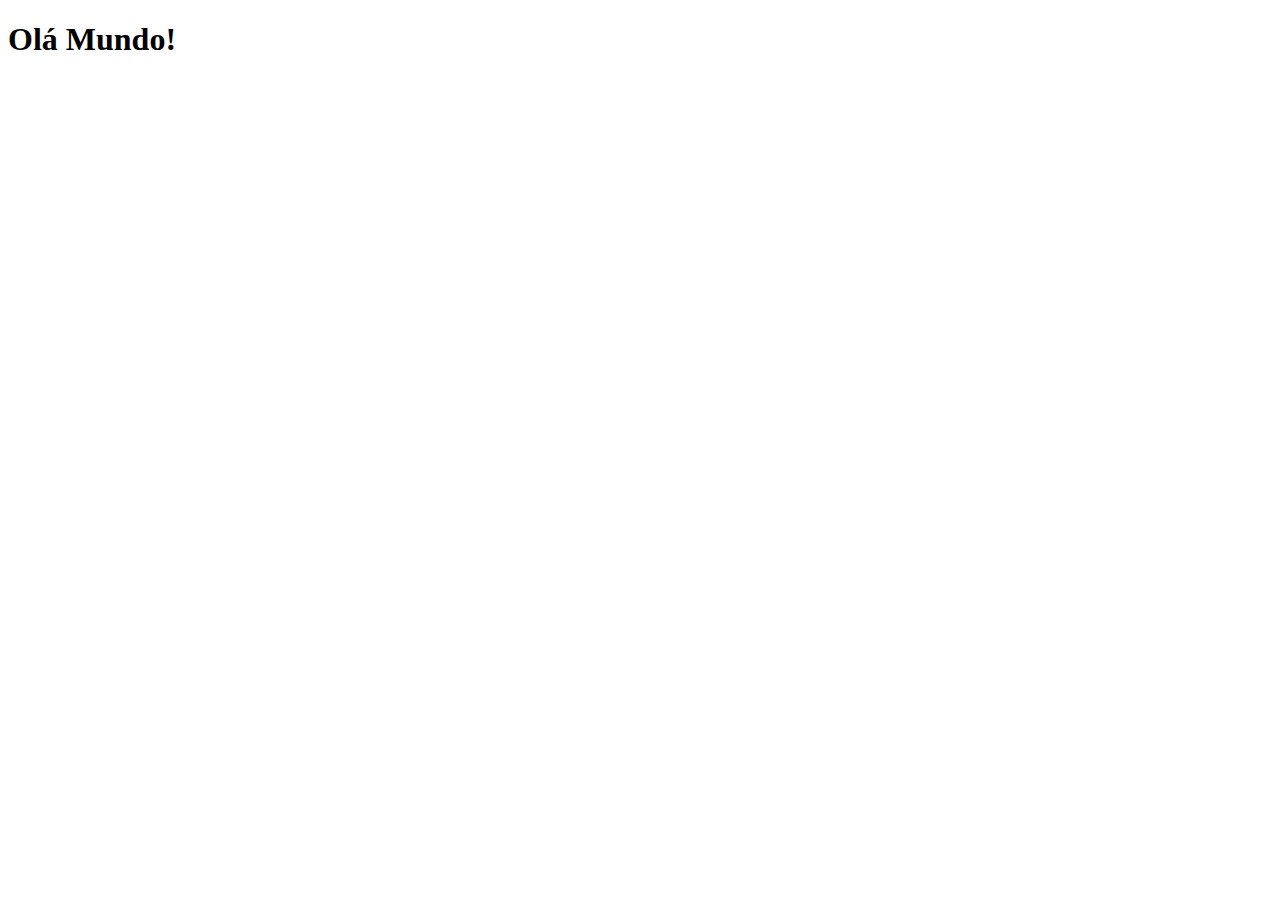
==== index.html @ c5da0bf8 "criei a página principal" ====
<!DOCTYPE html>
<html lang="pt-br">
<head>
    <meta charset="UTF-8">
    <meta name="viewport" content="width=device-width, initial-scale=1.0">
    <title>Projeto Redes Sociais</title>
    <link rel="shortcut icon" href="favicon.ico" type="image/x-icon">
</head>
<body>
    <h1>Olá Mundo!</h1>
</body>
</html>
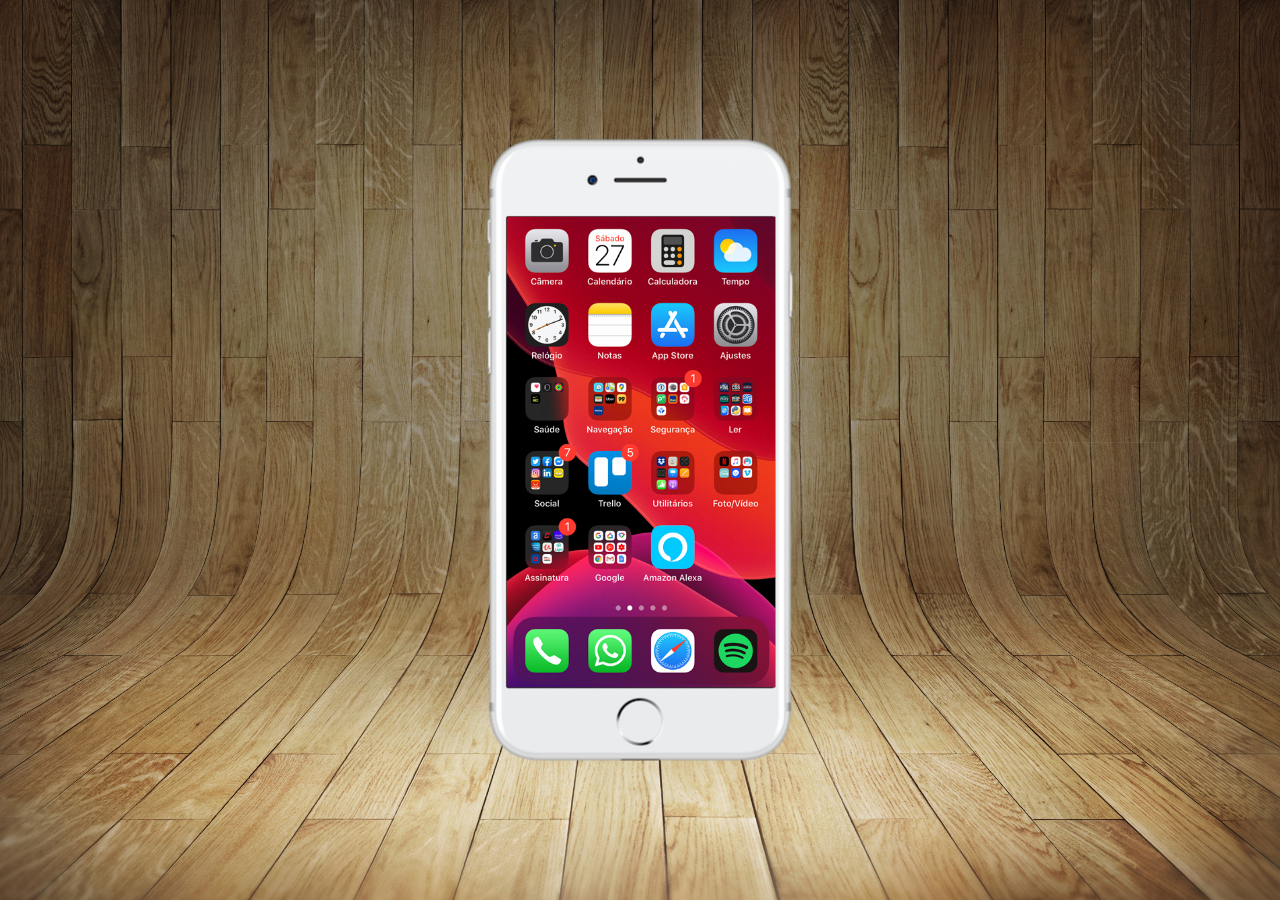
==== commit aed20aac: "criei a tela home" ====
--- a/index.html
+++ b/index.html
@@ -5,8 +5,16 @@
     <meta name="viewport" content="width=device-width, initial-scale=1.0">
     <title>Projeto Redes Sociais</title>
     <link rel="shortcut icon" href="favicon.ico" type="image/x-icon">
+    <link rel="stylesheet" href="estilos/style.css">
 </head>
 <body>
-    <h1>Olá Mundo!</h1>
+  <main>
+    <section id="telefone">
+        <iframe src="home.html" name="tela" id="tela" frameborder="0"></iframe>
+    </section>
+    <section id="redes-sociais">
+
+    </section>
+  </main>  
 </body>
 </html>--- a/estilos/style.css
+++ b/estilos/style.css
@@ -0,0 +1,45 @@
+@charset "UTF-8";
+
+* {
+    margin: 0;
+    padding: 0;
+    font-family: Arial, Helvetica, sans-serif;
+}
+
+html, body {
+    height: 100vh;
+    width: 100vw;
+    background-color: black;
+}
+
+body {
+    background: url('../imagens/fundo-madeira.jpg') no-repeat top center;
+    background-size: cover;
+    background-attachment: fixed;
+}
+
+main {
+    position: relative;
+    height: 100vh;
+    
+}
+
+section#telefone {
+    position: absolute;
+    top: 50%;
+    left: 50%;
+    transform: translate(-50%, -50%);
+
+    height: 627px;
+    width: 311px;
+    background: url("../imagens/frame-iphone.png") no-repeat;
+
+}
+
+iframe#tela {
+    position: relative;
+    top: 80px;
+    left: 22px;
+    height: 471px;
+    width: 269px;
+}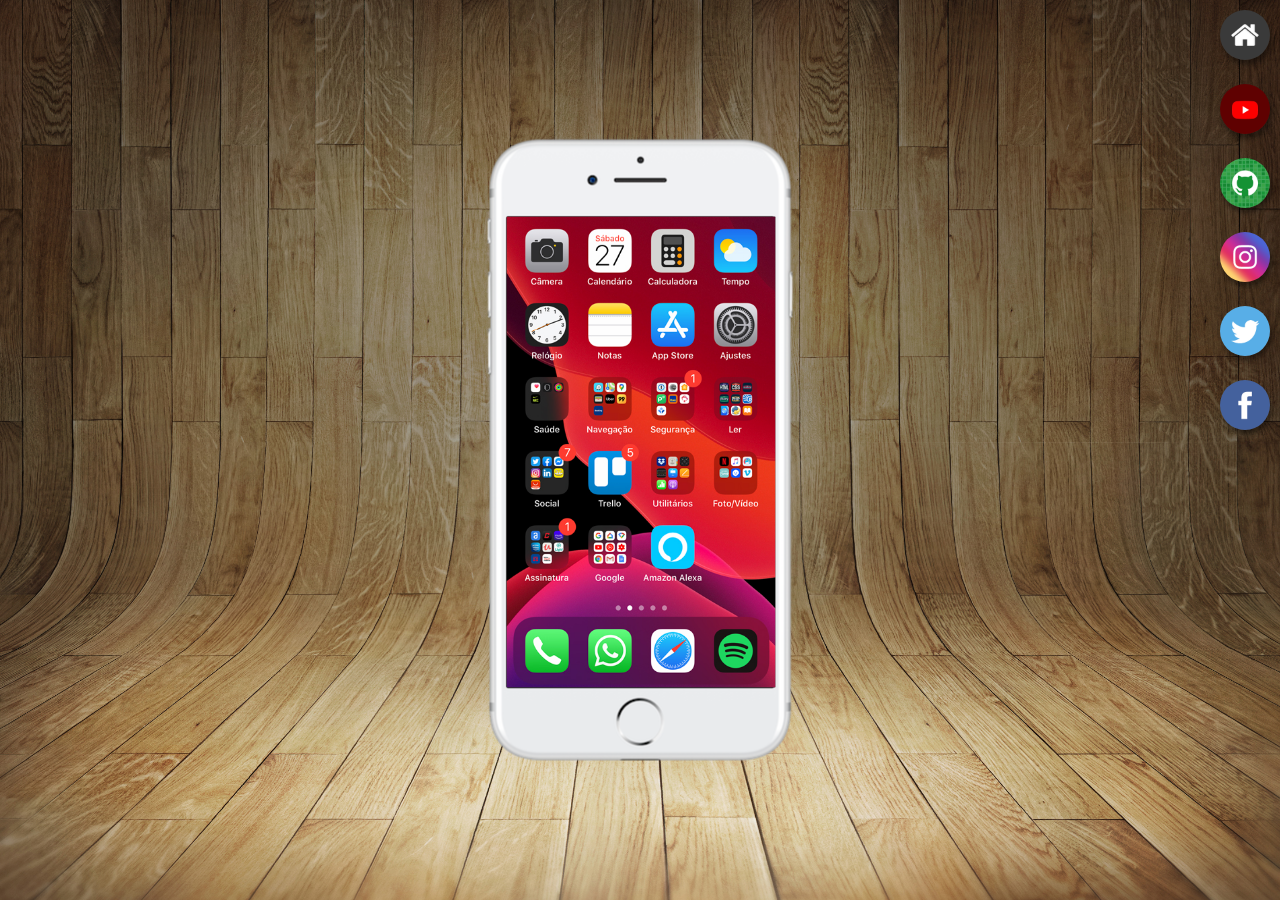
==== commit 67e2b41c: "criei botões na lateral" ====
--- a/index.html
+++ b/index.html
@@ -10,10 +10,29 @@
 <body>
   <main>
     <section id="telefone">
-        <iframe src="home.html" name="tela" id="tela" frameborder="0"></iframe>
+        <iframe src="home.html" name="tela" id="tela" frameborder="0">
+            Seu navegador não é compatível com isso.
+        </iframe>
     </section>
     <section id="redes-sociais">
-
+        <a href="#" target="tela">
+            <img src="imagens/logo-home.jpg" alt="Home">
+        </a> <br>
+        <a href="#" target="tela">
+            <img src="imagens/logo-youtube.jpg" alt="Youtube">
+        </a> <br>
+        <a href="#" target="tela">
+            <img src="imagens/logo-github.jpg" alt="GitHub">
+        </a> <br>
+        <a href="#" target="tela">
+            <img src="imagens/logo-instagram.jpg" alt="Instagram">
+        </a> <br>
+        <a href="#" target="tela">
+            <img src="imagens/logo-twitter.jpg" alt="Twitter">
+        </a> <br>
+        <a href="#" target="tela">
+            <img src="imagens/logo-facebook.jpg" alt="Facebook">
+        </a>
     </section>
   </main>  
 </body>
--- a/estilos/style.css
+++ b/estilos/style.css
@@ -42,4 +42,24 @@
     left: 22px;
     height: 471px;
     width: 269px;
-}+}
+
+section#redes-sociais {
+    text-align: right;
+}
+
+section#redes-sociais img{
+    width: 50px;
+    margin: 10px;
+    border-radius: 50%;
+    box-shadow: 2px 5px 5px rgba(0, 0, 0, 0.400);
+    box-sizing: border-box;
+}
+
+section#redes-sociais img:hover {
+    border: 2px solid rgba(255, 255, 255, 0.637);
+    transform: translate(-3px, -3px);
+    box-shadow: 5px 5px 10px rgba(0, 0, 0, 0.600);
+    transition: transform .5s, border 1s;
+}
+
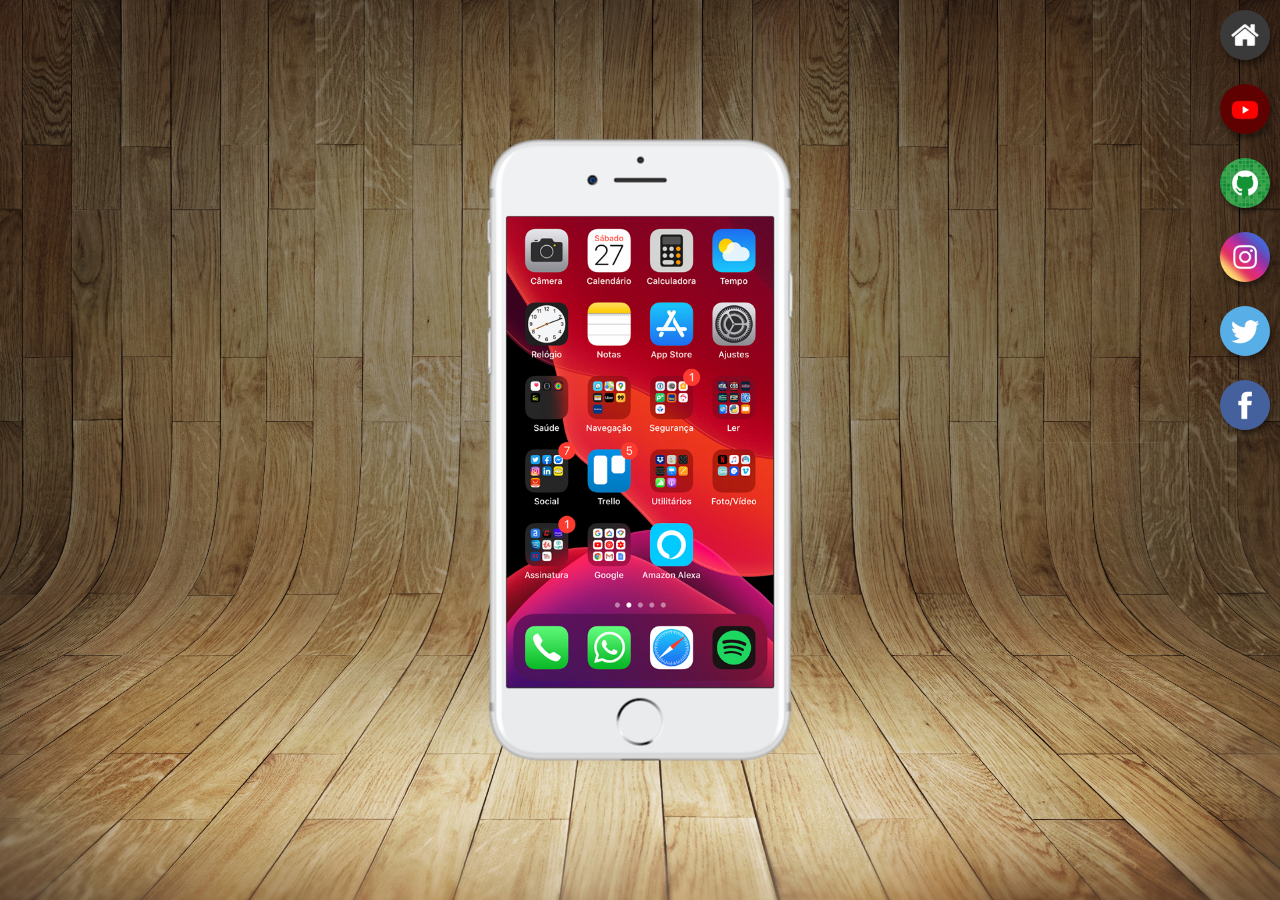
==== commit 82be8275: "atualização do projeto redes sociais" ====
--- a/index.html
+++ b/index.html
@@ -15,22 +15,22 @@
         </iframe>
     </section>
     <section id="redes-sociais">
-        <a href="#" target="tela">
+        <a href="home.html" target="tela">
             <img src="imagens/logo-home.jpg" alt="Home">
         </a> <br>
-        <a href="#" target="tela">
+        <a href="youtube.html" target="tela">
             <img src="imagens/logo-youtube.jpg" alt="Youtube">
         </a> <br>
-        <a href="#" target="tela">
+        <a href="github.html" target="tela">
             <img src="imagens/logo-github.jpg" alt="GitHub">
         </a> <br>
-        <a href="#" target="tela">
+        <a href="instagram.html" target="tela">
             <img src="imagens/logo-instagram.jpg" alt="Instagram">
         </a> <br>
-        <a href="#" target="tela">
+        <a href="twitter.html" target="tela">
             <img src="imagens/logo-twitter.jpg" alt="Twitter">
         </a> <br>
-        <a href="#" target="tela">
+        <a href="facebook.html" target="tela">
             <img src="imagens/logo-facebook.jpg" alt="Facebook">
         </a>
     </section>
--- a/estilos/style.css
+++ b/estilos/style.css
@@ -41,7 +41,7 @@
     top: 80px;
     left: 22px;
     height: 471px;
-    width: 269px;
+    width: 267px;
 }
 
 section#redes-sociais {
